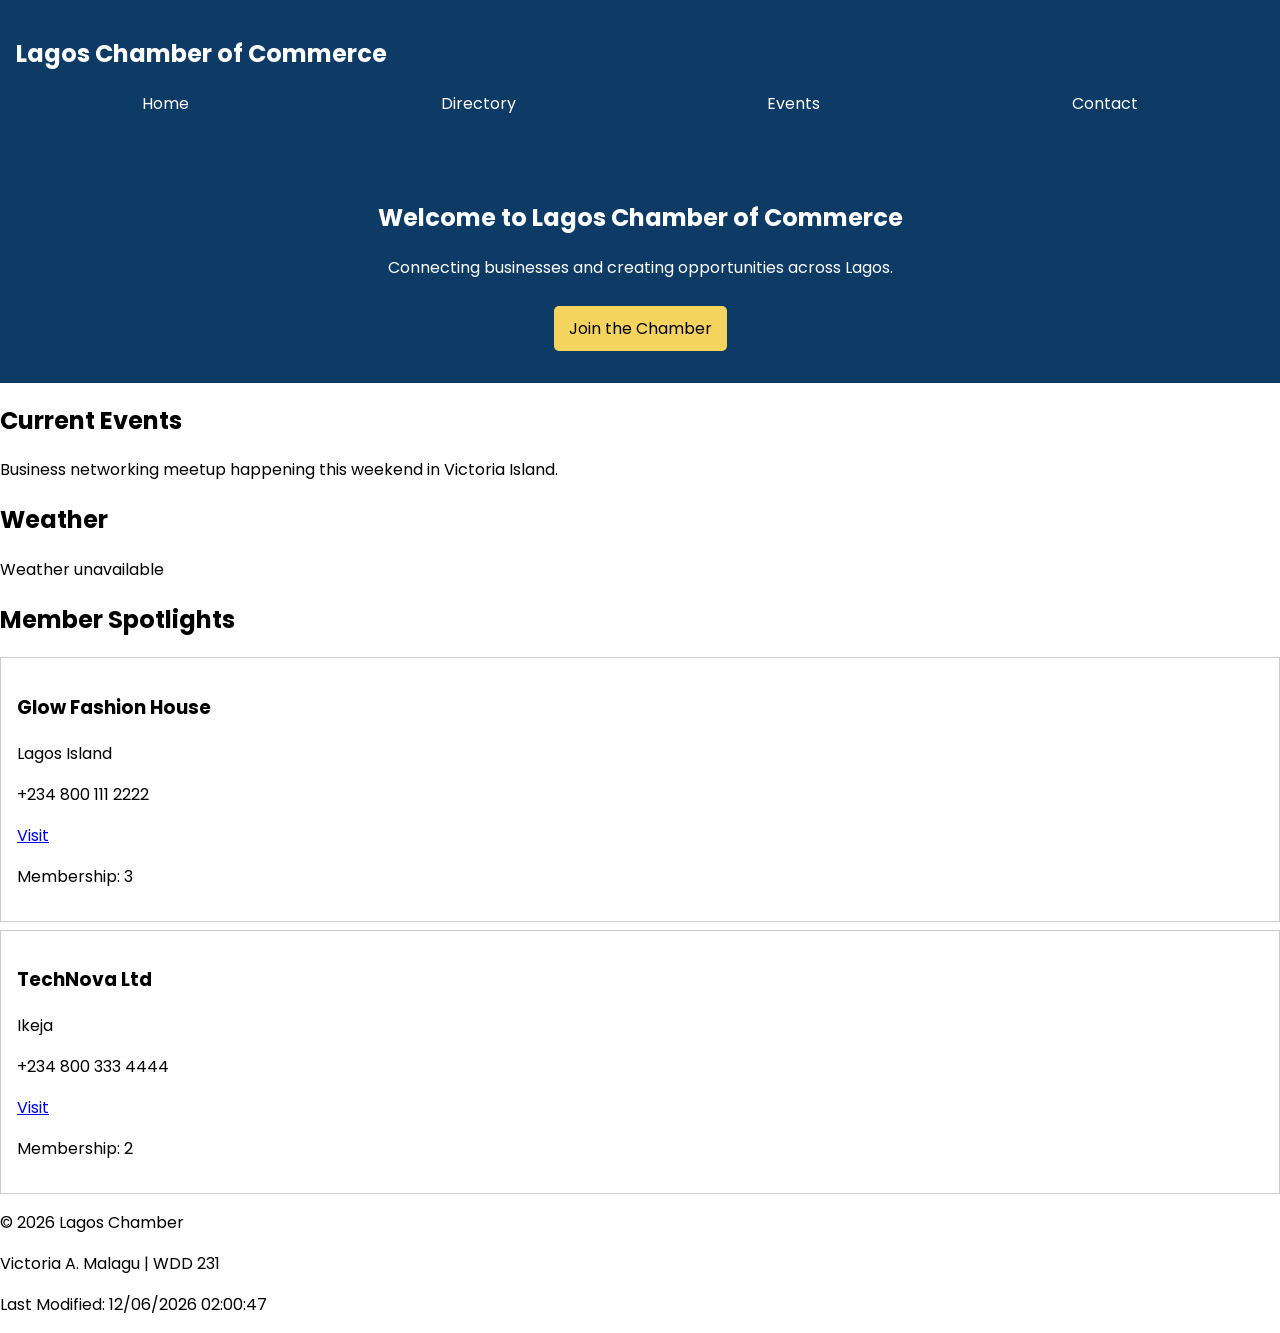
==== chamber/index.html @ 335bac55 "week3" ====
<!DOCTYPE html>
<html lang="en">
<head>
  <meta charset="UTF-8">
  <meta name="viewport" content="width=device-width, initial-scale=1.0">

  <title>Lagos Chamber of Commerce - Home</title>

  <meta name="description" content="Lagos Chamber of Commerce home page with events, weather, and business spotlights.">
  <meta name="author" content="Victoria A. Malagu">

  <link rel="icon" href="images/favicon.svg">

  <!-- Google Fonts -->
  <link rel="preconnect" href="https://fonts.googleapis.com">
  <link rel="preconnect" href="https://fonts.gstatic.com" crossorigin>
  <link href="https://fonts.googleapis.com/css2?family=Poppins:wght@300;400;600&display=swap" rel="stylesheet">

  <!-- CSS -->
  <link rel="stylesheet" href="styles/normalize.css">
  <link rel="stylesheet" href="styles/small.css">
  <link rel="stylesheet" href="styles/large.css">

  <script src="scripts/home.js" defer></script>
</head>

<body>

<header>
  <h2>Lagos Chamber of Commerce</h2>

  <nav>
    <ul>
      <li><a href="index.html">Home</a></li>
      <li><a href="directory.html">Directory</a></li>
      <li><a href="#">Events</a></li>
      <li><a href="#">Contact</a></li>
    </ul>
  </nav>
</header>

<main>

  <!-- HERO -->
  <section class="hero">
    <h1>Welcome to Lagos Chamber of Commerce</h1>
    <p>Connecting businesses and creating opportunities across Lagos.</p>
    <a class="cta" href="#">Join the Chamber</a>
  </section>

  <!-- EVENTS -->
  <section>
    <h2>Current Events</h2>
    <p>Business networking meetup happening this weekend in Victoria Island.</p>
  </section>

  <!-- WEATHER -->
  <section>
    <h2>Weather</h2>
    <p id="temp">Loading weather...</p>
    <p id="desc"></p>
    <div id="forecast"></div>
  </section>

  <!-- SPOTLIGHTS -->
  <section>
    <h2>Member Spotlights</h2>
    <div id="spotlights"></div>
  </section>

</main>

<footer>
  <p>&copy; <span id="year"></span> Lagos Chamber</p>
  <p>Victoria A. Malagu | WDD 231</p>
  <p>Last Modified: <span id="lastModified"></span></p>
</footer>

</body>
</html>
---- chamber/styles/small.css ----
body {
  font-family: Arial, sans-serif;
  margin: 0;
  padding: 0;
}

header {
  background: #0D3B66;
  color: white;
  padding: 1rem;
}

nav ul {
  list-style: none;
  padding: 0;
}

nav a {
  color: white;
  text-decoration: none;
}

#members.grid {
  display: grid;
  grid-template-columns: 1fr;
  gap: 1rem;
}

#members.list {
  display: block;
}

.member-card {
  border: 1px solid #ccc;
  padding: 1rem;
  margin: 0.5rem;
}
body {
  font-family: "Poppins", sans-serif;
  margin: 0;
}

.hero {
  padding: 2rem;
  background: #0D3B66;
  color: white;
  text-align: center;
}

.cta {
  display: inline-block;
  background: #F4D35E;
  padding: 10px 15px;
  margin-top: 10px;
  text-decoration: none;
  color: black;
  border-radius: 5px;
}

#spotlights div {
  border: 1px solid #ccc;
  padding: 1rem;
  margin: 0.5rem 0;
}
---- chamber/styles/large.css ----
@media (min-width: 768px) {

  nav ul {
    display: flex;
    justify-content: space-around;
  }

  #members.grid {
    grid-template-columns: repeat(3, 1fr);
  }

}
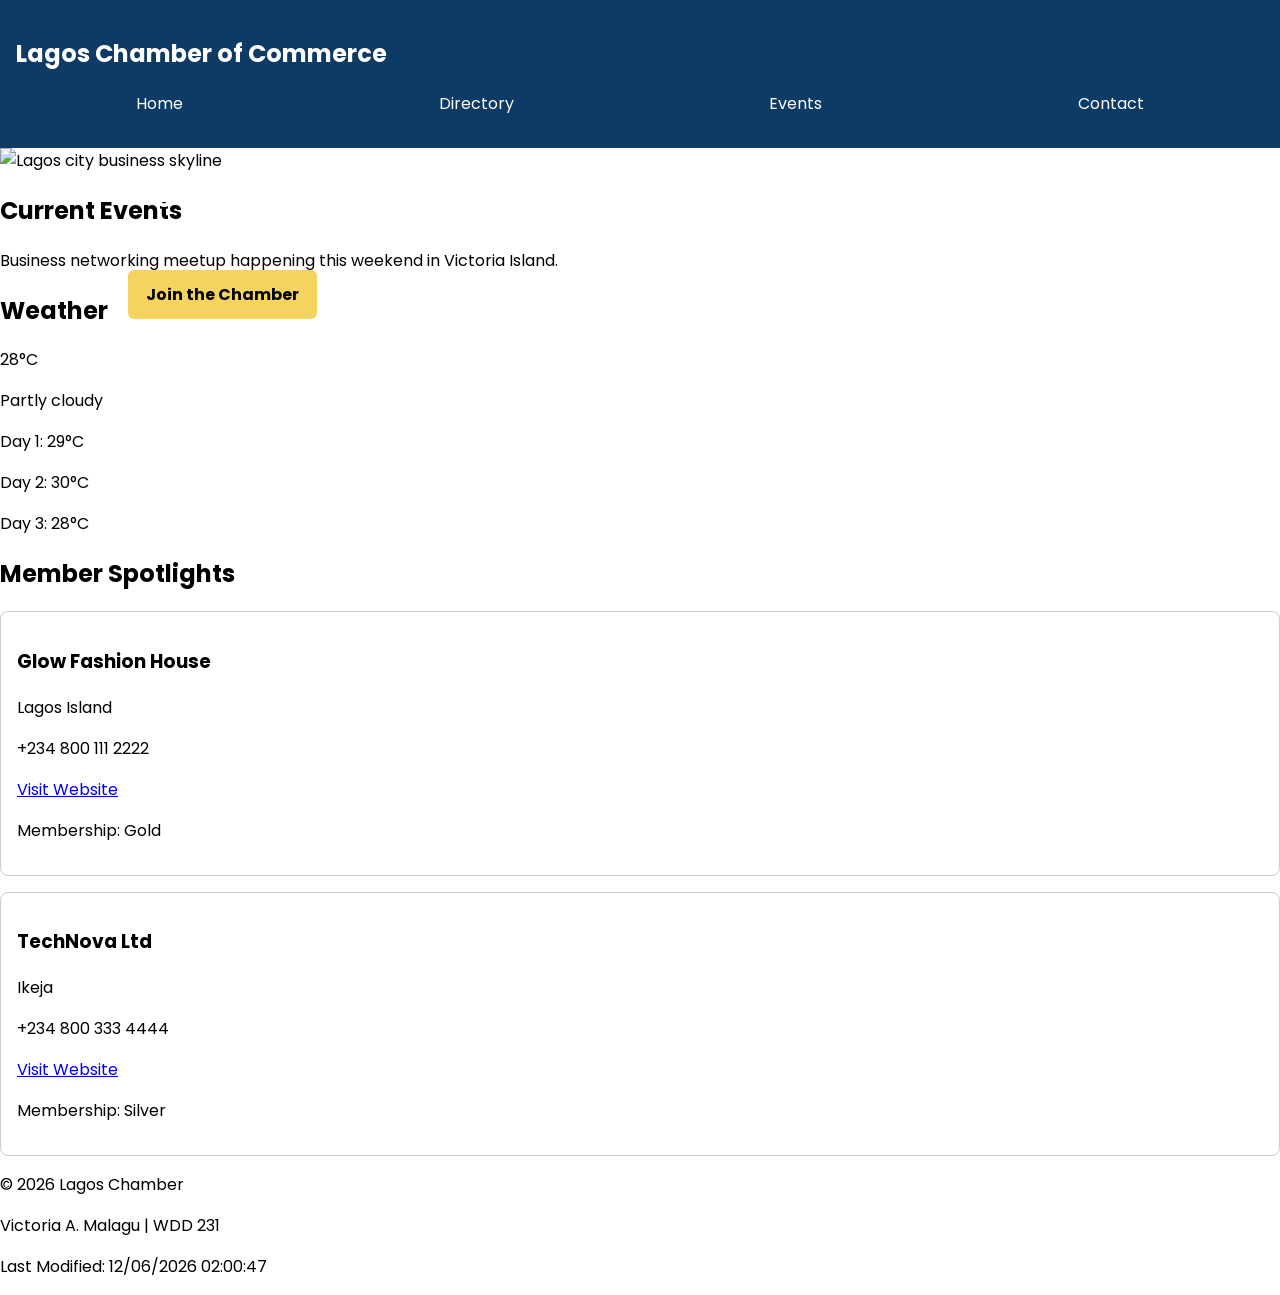
==== commit f983a7c3: "week3 commit2" ====
--- a/chamber/index.html
+++ b/chamber/index.html
@@ -6,9 +6,10 @@
 
   <title>Lagos Chamber of Commerce - Home</title>
 
-  <meta name="description" content="Lagos Chamber of Commerce home page with events, weather, and business spotlights.">
+  <meta name="description" content="Lagos Chamber of Commerce home page featuring business directory, networking events, weather updates, and member spotlights across Lagos.">
   <meta name="author" content="Victoria A. Malagu">
 
+  <!-- Favicon -->
   <link rel="icon" href="images/favicon.svg">
 
   <!-- Google Fonts -->
@@ -20,6 +21,12 @@
   <link rel="stylesheet" href="styles/normalize.css">
   <link rel="stylesheet" href="styles/small.css">
   <link rel="stylesheet" href="styles/large.css">
+
+  <!-- OG META FIXED -->
+  <meta property="og:title" content="Lagos Chamber of Commerce - Business Directory & Networking Hub">
+  <meta property="og:description" content="Explore Lagos Chamber of Commerce featuring business listings, networking events, weather updates, and featured member spotlights.">
+  <meta property="og:image" content="https://veelustrous.github.io/wdd231/chamber/images/social-preview.jpg">
+  <meta property="og:url" content="https://veelustrous.github.io/wdd231/chamber/index.html">
 
   <script src="scripts/home.js" defer></script>
 </head>
@@ -43,9 +50,13 @@
 
   <!-- HERO -->
   <section class="hero">
-    <h1>Welcome to Lagos Chamber of Commerce</h1>
-    <p>Connecting businesses and creating opportunities across Lagos.</p>
-    <a class="cta" href="#">Join the Chamber</a>
+    <img src="images/hero.jpg" alt="Lagos city business skyline" class="hero-img">
+
+    <div class="hero-text">
+      <h1>Lagos Chamber of Commerce</h1>
+      <p>Connecting businesses and opportunities across Lagos.</p>
+      <a class="cta" href="#">Join the Chamber</a>
+    </div>
   </section>
 
   <!-- EVENTS -->
--- a/chamber/styles/small.css
+++ b/chamber/styles/small.css
@@ -40,25 +40,50 @@
   margin: 0;
 }
 
+body {
+  font-family: "Poppins", sans-serif;
+  margin: 0;
+}
+
+/* HERO */
 .hero {
-  padding: 2rem;
-  background: #0D3B66;
+  position: relative;
+}
+
+.hero-img {
+  width: 100%;
+  height: auto;
+  display: block;
+}
+
+.hero-text {
+  position: absolute;
+  top: 25%;
+  left: 10%;
   color: white;
-  text-align: center;
 }
 
 .cta {
   display: inline-block;
   background: #F4D35E;
-  padding: 10px 15px;
-  margin-top: 10px;
+  padding: 12px 18px;
+  border-radius: 6px;
+  color: black;
+  font-weight: bold;
   text-decoration: none;
-  color: black;
-  border-radius: 5px;
 }
 
-#spotlights div {
+/* NAV */
+nav ul {
+  display: flex;
+  gap: 1rem;
+  list-style: none;
+}
+
+/* SPOTLIGHT CARDS */
+.card {
   border: 1px solid #ccc;
   padding: 1rem;
-  margin: 0.5rem 0;
+  margin: 1rem 0;
+  border-radius: 8px;
 }
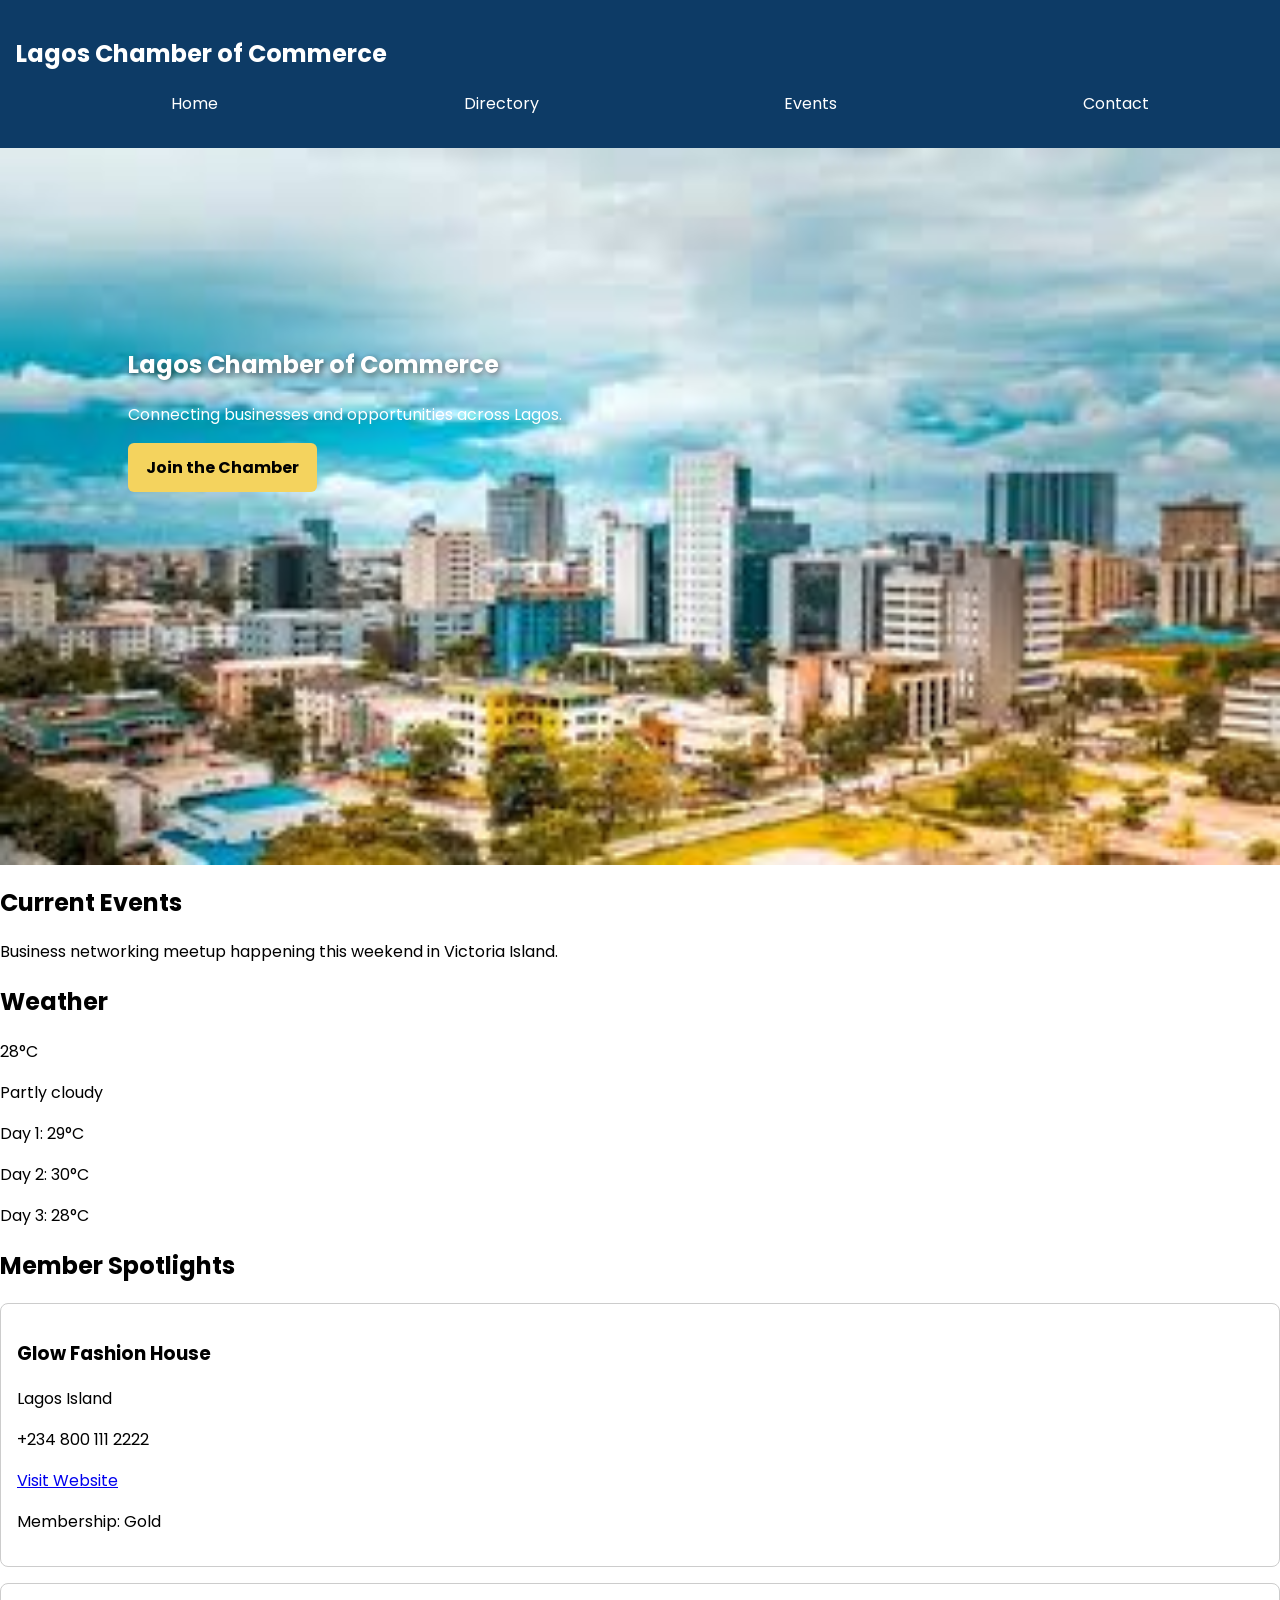
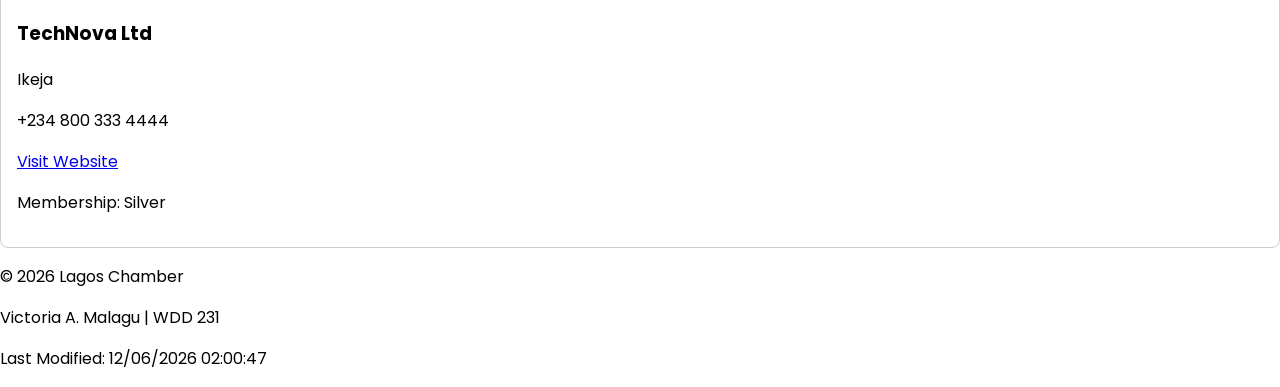
==== commit 9f66f7cf: "week3 final" ====
--- a/chamber/index.html
+++ b/chamber/index.html
@@ -25,7 +25,7 @@
   <!-- OG META FIXED -->
   <meta property="og:title" content="Lagos Chamber of Commerce - Business Directory & Networking Hub">
   <meta property="og:description" content="Explore Lagos Chamber of Commerce featuring business listings, networking events, weather updates, and featured member spotlights.">
-  <meta property="og:image" content="https://veelustrous.github.io/wdd231/chamber/images/social-preview.jpg">
+  <meta property="og:image" content="https://veelustrous.github.io/wdd231/chamber/images/social-preview.webp">
   <meta property="og:url" content="https://veelustrous.github.io/wdd231/chamber/index.html">
 
   <script src="scripts/home.js" defer></script>
--- a/chamber/styles/small.css
+++ b/chamber/styles/small.css
@@ -8,11 +8,6 @@
   background: #0D3B66;
   color: white;
   padding: 1rem;
-}
-
-nav ul {
-  list-style: none;
-  padding: 0;
 }
 
 nav a {
@@ -40,11 +35,6 @@
   margin: 0;
 }
 
-body {
-  font-family: "Poppins", sans-serif;
-  margin: 0;
-}
-
 /* HERO */
 .hero {
   position: relative;
@@ -56,6 +46,10 @@
   display: block;
 }
 
+.hero-text h1 {
+  color: white;
+  text-shadow: 2px 2px 6px rgba(0,0,0,0.6);
+}
 .hero-text {
   position: absolute;
   top: 25%;
